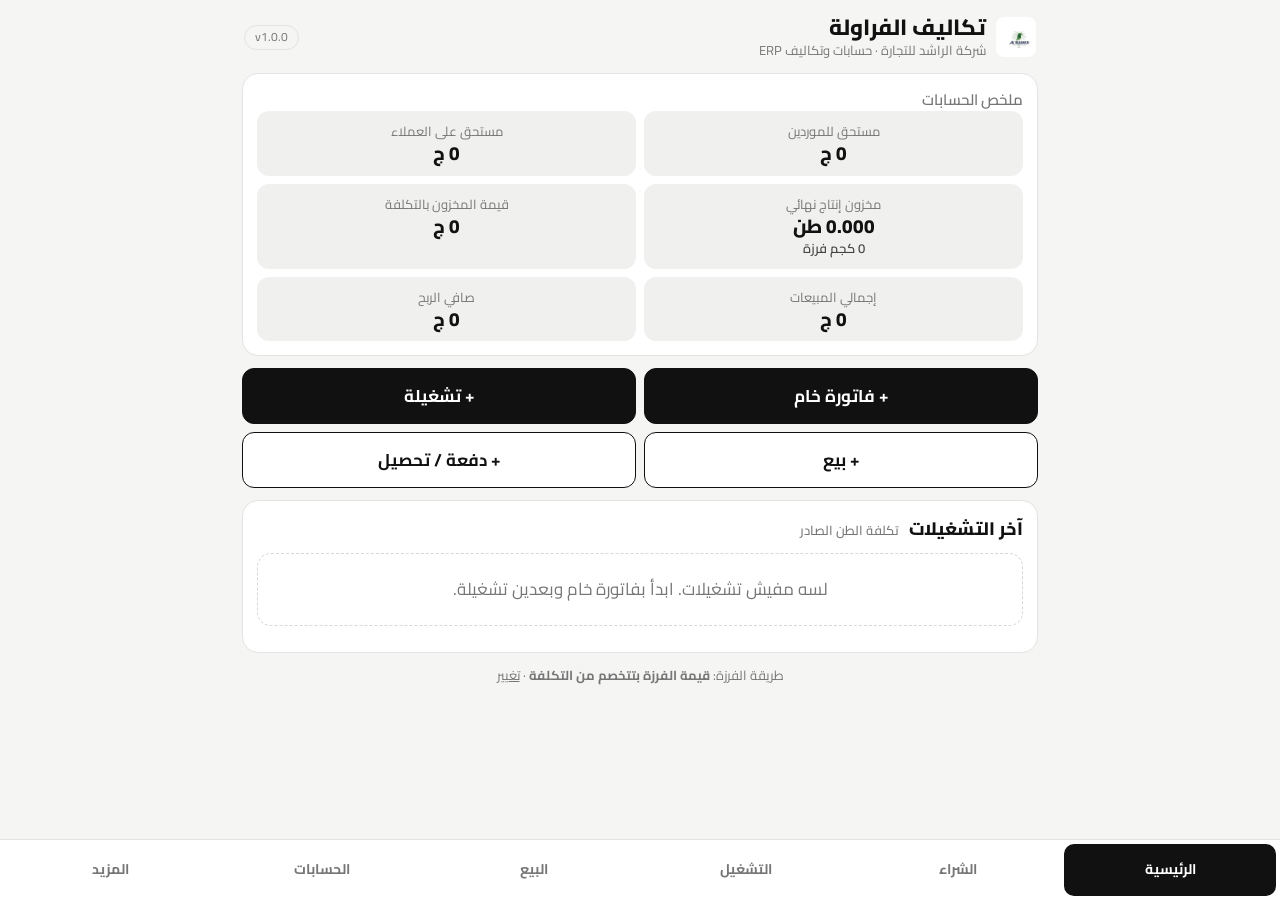
==== index.src.html @ 49f80266 "Strawberry ERP v1.0.0" ====
<!doctype html>
<html lang="ar" dir="rtl">
<head>
<meta charset="utf-8">
<meta name="viewport" content="width=device-width,initial-scale=1,viewport-fit=cover">
<meta name="robots" content="noindex,nofollow">
<title>تكاليف الفراولة — الراشد</title>
<meta name="theme-color" content="#111111">
<meta name="apple-mobile-web-app-capable" content="yes">
<meta name="mobile-web-app-capable" content="yes">
<meta name="apple-mobile-web-app-status-bar-style" content="default">
<meta name="apple-mobile-web-app-title" content="تكاليف الفراولة">
<link rel="manifest" href="manifest.webmanifest">
<link rel="apple-touch-icon" href="icon-180.png">
<link rel="icon" href="icon-192.png">
<link rel="stylesheet" href="style.css">
</head>
<body>
<div id="app">
 <header class="top">
  <div class="brand"><img src="icon-192.png" alt=""><div><h1>تكاليف الفراولة</h1><div class="sub">شركة الراشد للتجارة · حسابات وتكاليف ERP</div></div></div>
  <span class="ver" id="ver"></span>
 </header>
 <main id="main"><div class="empty">بيحمّل…</div></main>
</div>
<nav id="nav"></nav>
<div id="sheet" hidden></div>
<div id="rep" class="rep" hidden>
 <div class="repbar"><button class="btn" id="rClose">رجوع</button><button class="btn pri" id="rShare">مشاركة PDF</button><button class="btn" id="rPrint">طباعة</button></div>
 <div id="pages" class="pages"></div>
</div>
<datalist id="costCats"><option value="التعبئة بالسيزر"><option value="رسوم المصنع / التشغيل"><option value="عمالة"><option value="تجميد"><option value="تخزين مبرد"><option value="إكراميات"><option value="عمولات شراء"><option value="فحص / مصاريف أخرى"><option value="أخرى"></datalist>
<div id="toast"></div>
<div id="busy" class="busy" hidden><div>بيجهز الـ PDF…</div></div>
<script src="core.js"></script>
<script src="db.js"></script>
<script src="report.js"></script>
<script src="app.js"></script>
<script src="html2canvas.min.js" defer></script>
<script src="jspdf.umd.min.js" defer></script>
<script>
if('serviceWorker' in navigator){window.addEventListener('load',function(){navigator.serviceWorker.register('sw.js').then(function(r){r.update&&r.update();setInterval(function(){r.update()},3600000)});var had=!!navigator.serviceWorker.controller;navigator.serviceWorker.addEventListener('controllerchange',function(){if(had&&!window.__rl){window.__rl=1;location.reload()}})})}
</script>
</body>
</html>
---- style.css ----
[hidden]{display:none!important}
@font-face{font-family:'Cairo';font-style:normal;font-weight:200 1000;font-display:swap;src:url(fonts/cairo-arabic.woff2) format('woff2');unicode-range:U+0600-06FF,U+0750-077F,U+0870-08FF,U+200C-200E,U+2010-2011,U+204F,U+2E41,U+FB50-FDFF,U+FE70-FEFC}
@font-face{font-family:'Cairo';font-style:normal;font-weight:200 1000;font-display:swap;src:url(fonts/cairo-latin-ext.woff2) format('woff2');unicode-range:U+0100-02BA,U+02BD-02C5,U+02C7-02CC,U+02CE-02D7,U+02DD-02FF,U+1E00-1EFF,U+20A0-20AB,U+20AD-20C4,U+A720-A7FF}
@font-face{font-family:'Cairo';font-style:normal;font-weight:200 1000;font-display:swap;src:url(fonts/cairo-latin.woff2) format('woff2');unicode-range:U+0000-00FF,U+0131,U+0152-0153,U+02BB-02BC,U+02C6,U+02DA,U+02DC,U+2000-206F,U+20AC,U+2122,U+2212,U+2215,U+FEFF,U+FFFD}
:root{--ink:#111;--ink2:#444;--mut:#767676;--line:#e3e3e3;--bg:#f5f5f4;--card:#fff;--soft:#f0f0ef}
*{box-sizing:border-box;-webkit-tap-highlight-color:transparent}
html,body{margin:0;background:var(--bg);color:var(--ink);font-family:'Cairo',system-ui,sans-serif;font-size:17px;line-height:1.55}
body.modal{overflow:hidden}
#app{max-width:820px;margin:0 auto;padding:calc(env(safe-area-inset-top) + 8px) 12px calc(env(safe-area-inset-bottom) + 96px)}
.num,.v{font-variant-numeric:tabular-nums;direction:ltr;unicode-bidi:isolate}
a{color:inherit}
.top{display:flex;align-items:center;justify-content:space-between;gap:10px;padding:6px 2px 12px}
.top .brand{display:flex;align-items:center;gap:10px}.top img{height:40px;border-radius:8px}
.top h1{margin:0;font-size:22px;font-weight:800;line-height:1.2}.top .sub{color:var(--mut);font-size:13px}
.ver{font-size:12px;color:var(--mut);border:1px solid var(--line);border-radius:20px;padding:2px 10px;white-space:nowrap}
nav#nav{position:fixed;bottom:0;left:0;right:0;z-index:10;display:grid;grid-template-columns:repeat(6,1fr);background:#fff;border-top:1px solid var(--line);padding:4px 4px calc(env(safe-area-inset-bottom) + 4px)}
nav#nav button{font:inherit;font-size:14px;font-weight:700;border:0;background:none;color:var(--mut);padding:12px 2px;border-radius:10px;min-height:52px}
nav#nav button.on{color:#fff;background:var(--ink)}
.card{background:var(--card);border:1px solid var(--line);border-radius:16px;padding:14px;margin-bottom:12px}
.card h2{margin:0 0 10px;font-size:18px;font-weight:800}.card h2 small{font-weight:500;color:var(--mut);font-size:13px;margin-inline-start:6px}
.sum .lbl{color:var(--mut);font-size:15px;font-weight:600}
.sum .big{display:flex;align-items:baseline;justify-content:space-between;gap:8px;flex-wrap:wrap;margin:2px 0 12px}
.sum .egp{font-size:40px;font-weight:900;line-height:1.1}.sum .egp i{font-style:normal;font-size:20px;font-weight:700;margin-inline-start:4px}
.sum .usd{font-size:24px;font-weight:800;color:var(--ink2)}
.kpis{display:grid;grid-template-columns:repeat(3,minmax(0,1fr));gap:8px}.kpis.k2{grid-template-columns:repeat(2,minmax(0,1fr))}
.kpi{background:var(--soft);border-radius:12px;padding:10px 8px;text-align:center}
.kpi>b{display:block;font-size:19px;font-weight:800;line-height:1.3}.kpi>span{display:block;font-size:13px;color:var(--mut)}.kpi b small{font-size:12px;font-weight:600;color:var(--mut)}.kpi>em{display:block;font-style:normal;font-size:13px;color:var(--ink2);font-weight:600}
.btn{font:inherit;font-size:16px;font-weight:700;border:1.5px solid var(--ink);background:#fff;color:var(--ink);border-radius:12px;padding:12px;cursor:pointer;min-height:48px}
.btn.pri{background:var(--ink);color:#fff}.btn.ghost{border-color:#cfcfcf;font-weight:600}.btn.wide{width:100%;margin:8px 0}.btn.danger{border-style:dashed}
.btn.sm{font-size:14px;padding:6px 12px;min-height:38px}.btn:disabled{opacity:.4}
.quick{display:grid;grid-template-columns:1fr 1fr;gap:8px;margin-bottom:12px}.quick .btn{min-height:56px;font-size:17px}
.actions{display:grid;grid-template-columns:1fr 1fr;gap:8px;margin:12px 0}
.seg{display:flex;gap:4px;background:#e9e9e8;border-radius:12px;padding:4px;margin-bottom:12px;overflow-x:auto}
.seg button{flex:1 0 auto;font:inherit;font-size:15px;font-weight:700;border:0;background:none;color:var(--ink2);padding:10px 12px;border-radius:9px;min-height:44px;white-space:nowrap}
.seg button.on{background:#fff;color:var(--ink);box-shadow:0 1px 3px rgba(0,0,0,.12)}
.seg.in2{margin:0;background:#eee}
.list{display:flex;flex-direction:column;gap:8px;margin-bottom:12px}
.row{display:flex;justify-content:space-between;align-items:center;gap:10px;text-align:right;font:inherit;width:100%;background:#fff;border:1px solid var(--line);border-radius:14px;padding:12px 14px;cursor:pointer;color:var(--ink);min-height:60px}
.row b{font-weight:800}.row .amt{font-weight:800;font-size:18px;white-space:nowrap;text-align:left}.row .amt small{font-size:12px;color:var(--mut);font-weight:600;margin-inline-start:3px}
.mut{color:var(--mut)}.sm{font-size:13.5px}.cen{text-align:center;margin:-4px 0 10px}
.empty{color:var(--mut);text-align:center;padding:22px 10px;border:1.5px dashed #d8d8d8;border-radius:14px;margin-bottom:12px}.empty.sm{padding:10px;font-size:14px}
.menu{display:flex;flex-direction:column;gap:8px}
.vh{display:flex;align-items:center;justify-content:space-between;gap:8px;margin-bottom:10px}.vh h2{margin:0;font-size:20px;font-weight:800;text-align:center;flex:1}
.notice{background:#f0f0ef;border:1.5px solid #888;border-radius:12px;padding:10px 14px;font-size:15px;margin-bottom:12px}
.err{background:#fff;border:2px solid #111;border-radius:12px;padding:10px 14px;margin:10px 0;font-size:15px}.err ul{margin:4px 0 0;padding-inline-start:20px}
.wl{margin:0;padding-inline-start:20px;font-size:15px}
.foot{color:var(--mut);font-size:13px;text-align:center;margin-top:8px}
.tw{overflow-x:auto;margin:0 -4px}
table.t{width:100%;border-collapse:collapse;font-size:14.5px}table.t th{font-size:12.5px;color:var(--mut);font-weight:700;text-align:right;padding:6px 5px;border-bottom:1.5px solid #111;white-space:nowrap}
table.t td{padding:7px 5px;border-bottom:1px solid var(--line)}table.t td.v{text-align:left;white-space:nowrap}table.t .b{font-weight:800}
table.t tr.tt td{font-weight:800;border-top:2px solid #111;border-bottom:0}table.t tr.g td{background:var(--soft)}
table.st tr[data-act]{cursor:pointer}
.hint{font-size:12.5px;color:var(--mut);margin-top:6px}
.flt{display:flex;gap:8px;align-items:flex-end;margin-bottom:10px;flex-wrap:wrap}.flt label{flex:1;font-size:13px;color:var(--ink2);font-weight:600;min-width:120px}
.flt input{display:block;width:100%;font:inherit;font-size:16px;border:1.5px solid #d6d6d6;border-radius:10px;padding:9px 10px;margin-top:2px;direction:ltr;text-align:left}
.radio{display:flex;gap:10px;align-items:flex-start;padding:10px;border:1px solid var(--line);border-radius:12px;margin-bottom:8px;cursor:pointer}.radio input{width:22px;height:22px;margin-top:4px;accent-color:#111}
/* النماذج */
#sheet{position:fixed;inset:0;z-index:30;background:var(--bg);overflow:auto;-webkit-overflow-scrolling:touch}
.sh{max-width:820px;margin:0 auto}
.shb{position:sticky;top:0;z-index:2;display:flex;align-items:center;justify-content:space-between;gap:8px;padding:calc(env(safe-area-inset-top) + 8px) 12px 8px;background:rgba(245,245,244,.97);border-bottom:1px solid var(--line)}
.shb h2{margin:0;font-size:18px;font-weight:800;flex:1;text-align:center}
.shc{padding:12px 12px calc(env(safe-area-inset-bottom) + 40px)}
.grid{display:grid;grid-template-columns:minmax(0,1fr) minmax(0,1fr);gap:10px 12px}
.f label{display:block;font-size:14px;color:var(--ink2);font-weight:600;margin-bottom:3px}
.f .in{display:flex;align-items:center;border:1.5px solid #d6d6d6;border-radius:10px;background:#fff;overflow:hidden}
.f .in:focus-within{border-color:var(--ink)}.f .in.bad{border-color:#111;border-style:dashed}
.f input{flex:1;min-width:0;width:100%;border:0;outline:0;font:inherit;font-size:18px;font-weight:700;padding:10px;background:transparent;text-align:left;direction:ltr;min-height:46px}
.f input.txt{text-align:right;direction:rtl;font-size:16px;font-weight:600}
.f .u{color:var(--mut);font-size:13px;padding:0 10px;white-space:nowrap}
.f.full,.full{grid-column:1/-1}
.sel{width:100%;font:inherit;font-size:16px;font-weight:600;border:1.5px solid #d6d6d6;border-radius:10px;background:#fff;padding:10px;min-height:46px;color:var(--ink)}
.sec{grid-column:1/-1;font-size:14px;font-weight:800;color:var(--mut);border-top:1px solid var(--line);padding-top:10px;margin-top:4px}
.lines .ln{display:flex;flex-wrap:wrap;gap:6px;align-items:flex-end;background:#fff;border:1px solid var(--line);border-radius:12px;padding:8px;margin-bottom:8px;position:relative}
.lines .ln .sel{flex:1 1 100%;padding-inline-end:44px}
.lines .ln .li{flex:1 1 90px;font-size:12px;color:var(--mut);font-weight:600}
.lines .ln .li input{display:block;width:100%;font:inherit;font-size:17px;font-weight:700;border:1.5px solid #d6d6d6;border-radius:10px;padding:8px;direction:ltr;text-align:left;min-height:44px}
.lines .ln .li input.txt{direction:rtl;text-align:right;font-size:15px}
.lines .ln .lt{flex:1 1 100%;font-size:13px;color:var(--mut)}
.lines .ln .x{position:absolute;top:8px;left:8px;width:40px;height:44px;border:0;background:var(--soft);border-radius:10px;font-size:22px;color:var(--ink2)}
.lines .ln .li+.sel{flex:1 1 100%}
.checks{display:flex;flex-direction:column;gap:4px;max-height:280px;overflow:auto;border:1px solid var(--line);border-radius:10px;padding:6px;background:#fff}
.chk{display:flex;gap:8px;align-items:center;font-size:14.5px;padding:6px 4px}.chk input{width:22px;height:22px;accent-color:#111;flex:0 0 auto}
.fsum{background:#fff;border:1.5px solid #111;border-radius:14px;padding:10px 14px;margin-top:14px}
.fsum>div{display:flex;justify-content:space-between;gap:10px;padding:4px 0;border-bottom:1px solid var(--line);font-size:15px}.fsum>div:last-child{border-bottom:0}
.fsum>div.big b{font-size:20px;font-weight:900}.fsum>div>span{color:var(--ink2)}
details.est{border:1px solid var(--line);border-radius:12px;padding:8px 10px;background:#fff}details.est summary{font-weight:800;cursor:pointer;padding:6px 0}
.a2{grid-template-columns:1fr 1fr}
#toast{position:fixed;bottom:90px;left:50%;transform:translateX(-50%) translateY(20px);background:#111;color:#fff;padding:10px 18px;border-radius:12px;font-weight:700;opacity:0;transition:.25s;z-index:50;pointer-events:none}
#toast.on{opacity:1;transform:translateX(-50%)}
.busy{position:fixed;inset:0;background:rgba(255,255,255,.85);display:flex;align-items:center;justify-content:center;font-weight:800;font-size:18px;z-index:60}
/* عارض التقارير */
.rep{position:fixed;inset:0;background:#d9d9d7;overflow:auto;z-index:40;-webkit-overflow-scrolling:touch}
.repbar{position:sticky;top:0;z-index:2;display:flex;gap:8px;padding:calc(env(safe-area-inset-top) + 8px) 10px 8px;background:rgba(245,245,244,.97);border-bottom:1px solid var(--line)}
.repbar .btn{flex:1}
.pages{padding:12px 0 40px;display:flex;flex-direction:column;align-items:center;gap:12px}
.pw{overflow:hidden;box-shadow:0 2px 10px rgba(0,0,0,.15);background:#fff}.pw>.rp{transform-origin:top right}
.rhold{position:fixed;left:-10000px;top:0;width:794px}
/* صفحة التقرير A4 */
.rp{width:794px;height:1123px;position:relative;background:#fff;color:#111;overflow:hidden;direction:rtl;font-family:'Cairo',sans-serif;font-size:13px;line-height:1.45}
.rp .bg{position:absolute;top:0;left:0;width:794px;height:1123px}
.rp .ph{position:absolute;top:186px;left:50px;right:50px;display:flex;justify-content:space-between;align-items:flex-start;gap:10px;border-bottom:1.5px solid #111;padding-bottom:6px}
.rp .ph h1{margin:0;font-size:19px;font-weight:900;line-height:1.3}.rp .ph .meta{font-size:12px;color:#555}.rp .ph .dt{font-size:12px;text-align:left;white-space:nowrap;color:#333}.rp .ph .dt small{color:#777;font-size:10px}
.rp .pbody{position:absolute;top:252px;left:50px;right:50px;height:620px;overflow:hidden}
.rp .sign{position:absolute;top:894px;left:50px;display:flex;align-items:center;gap:8px}.rp .sign img{height:52px}.rp .sign b{display:block;font-size:14px;font-weight:800}.rp .sign span{font-size:11px;color:#666}
.rp .pno{position:absolute;top:960px;right:50px;font-size:10.5px;color:#666}
.rp h3{font-size:13.5px;font-weight:800;margin:8px 0 4px;display:flex;align-items:center;gap:8px}.rp h3:after{content:'';flex:1;height:1px;background:#ccc}
.rp table{width:100%;border-collapse:collapse;font-size:12px;background:rgba(255,255,255,.75)}.rp table.sm{font-size:11.5px}.rp table.xs{font-size:10.5px}
.rp th{background:#f1f1f0;font-weight:800;text-align:right;padding:4px 5px;border:1px solid #cfcfcf;font-size:10.5px;line-height:1.25}
.rp td{padding:3px 5px;border:1px solid #dcdcdc;vertical-align:top}.rp td.v{text-align:left;white-space:nowrap;font-variant-numeric:tabular-nums;direction:ltr}.rp td.b{font-weight:800}
.rp tr.tt td{font-weight:800;border-top:1.5px solid #111;background:#f6f6f5}.rp tr.g td{background:#f6f6f5;font-weight:700}
.rp .rk{display:grid;gap:8px;margin:2px 0 8px}.rp .rk.k4{grid-template-columns:1.4fr 1fr 1fr 1fr}.rp .rk.k3{grid-template-columns:1fr 1fr 1fr}
.rp .rk .m{border:1px solid #cfcfcf;border-radius:8px;padding:6px 10px;background:rgba(255,255,255,.85)}.rp .rk .m>span{display:block;font-size:10.5px;color:#555;font-weight:600}
.rp .rk .m b{display:block;font-size:17px;font-weight:900;line-height:1.3}.rp .rk .m>em{display:block;font-style:normal;font-size:10.5px;color:#444}
.rp .rk .m.main{background:#111;color:#fff;border-color:#111}.rp .rk .m.main>span,.rp .rk .m.main>em{color:#ddd}.rp .rk .m.main b{font-size:21px}
.rp .rn{font-size:10.5px;color:#444;margin:6px 0;line-height:1.5}.rp .rerr{border:1.5px dashed #111;padding:6px 10px;border-radius:8px;margin-bottom:6px;font-size:12px}
.rp .rinfo{border:1px solid #cfcfcf;border-radius:8px;padding:6px 10px;margin-bottom:8px;font-size:12px;background:rgba(255,255,255,.85)}
@media (max-width:380px){nav#nav button{font-size:12.5px}.kpi b{font-size:17px}}
@media print{@page{size:A4;margin:0}html,body{background:#fff}#app,#nav,#sheet,.repbar,#toast,#busy{display:none!important}
 .rep{position:static;background:#fff;overflow:visible}.pages{padding:0;gap:0;display:block}.pw{width:auto!important;height:auto!important;box-shadow:none;overflow:visible;page-break-after:always;break-after:page}.pw>.rp{transform:none!important}}
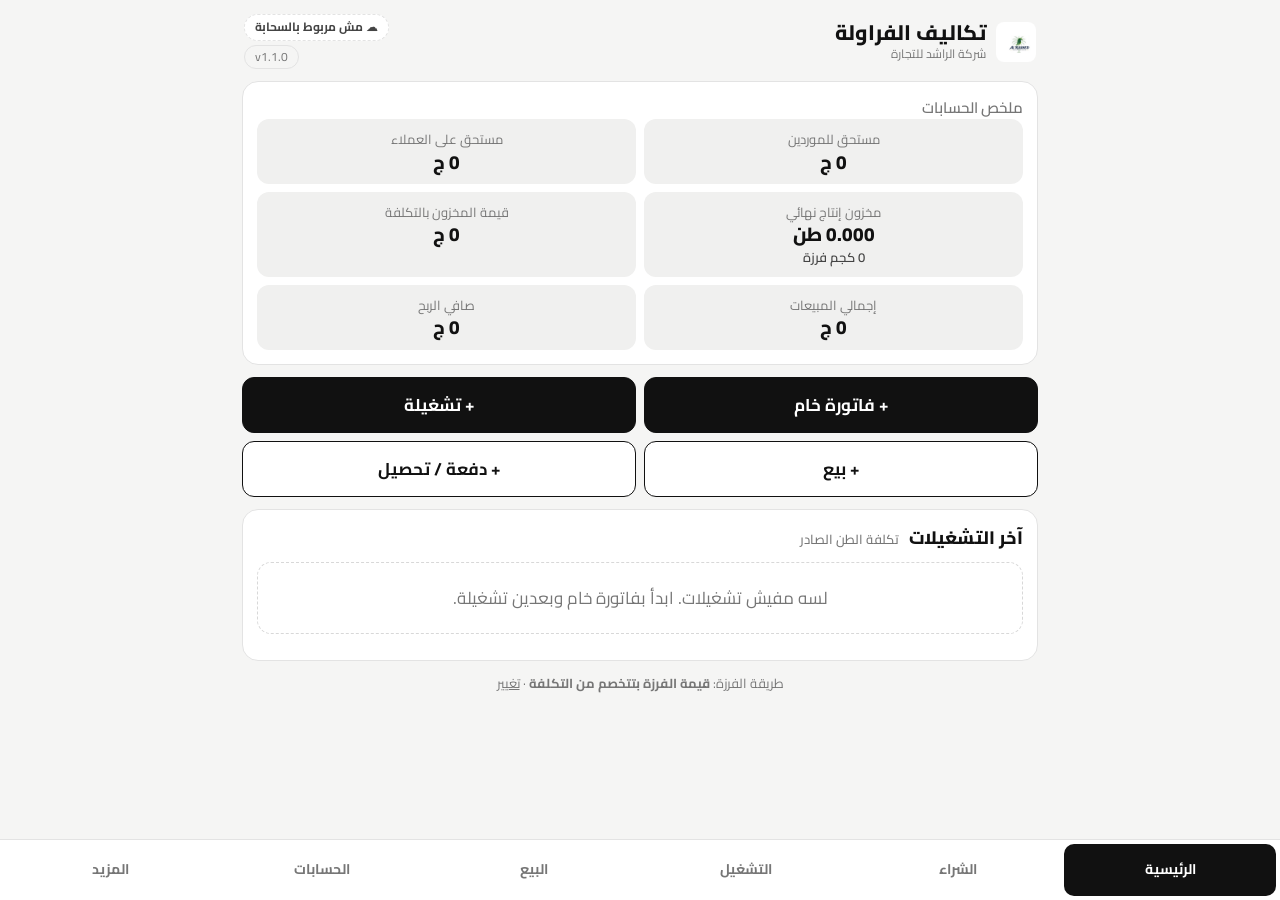
==== commit e61c3381: "v1.1.0: فرزة بسعر بيع فعلي + تحذير التكلفة المبدئية، مزامنة سحابية أوفلاين أولًا، نسخة احتياطية يومي" ====
--- a/index.src.html
+++ b/index.src.html
@@ -18,8 +18,8 @@
 <body>
 <div id="app">
  <header class="top">
-  <div class="brand"><img src="icon-192.png" alt=""><div><h1>تكاليف الفراولة</h1><div class="sub">شركة الراشد للتجارة · حسابات وتكاليف ERP</div></div></div>
-  <span class="ver" id="ver"></span>
+  <div class="brand"><img src="icon-192.png" alt=""><div><h1>تكاليف الفراولة</h1><div class="sub">شركة الراشد للتجارة</div></div></div>
+  <div class="tr"><button class="syncp off" id="sync" data-go="#/cloud">☁</button><span class="ver" id="ver"></span></div>
  </header>
  <main id="main"><div class="empty">بيحمّل…</div></main>
 </div>
@@ -32,8 +32,10 @@
 <datalist id="costCats"><option value="التعبئة بالسيزر"><option value="رسوم المصنع / التشغيل"><option value="عمالة"><option value="تجميد"><option value="تخزين مبرد"><option value="إكراميات"><option value="عمولات شراء"><option value="فحص / مصاريف أخرى"><option value="أخرى"></datalist>
 <div id="toast"></div>
 <div id="busy" class="busy" hidden><div>بيجهز الـ PDF…</div></div>
+<script src="config.js"></script>
 <script src="core.js"></script>
 <script src="db.js"></script>
+<script src="sync.js"></script>
 <script src="report.js"></script>
 <script src="app.js"></script>
 <script src="html2canvas.min.js" defer></script>
--- a/style.css
+++ b/style.css
@@ -10,8 +10,8 @@
 .num,.v{font-variant-numeric:tabular-nums;direction:ltr;unicode-bidi:isolate}
 a{color:inherit}
 .top{display:flex;align-items:center;justify-content:space-between;gap:10px;padding:6px 2px 12px}
-.top .brand{display:flex;align-items:center;gap:10px}.top img{height:40px;border-radius:8px}
-.top h1{margin:0;font-size:22px;font-weight:800;line-height:1.2}.top .sub{color:var(--mut);font-size:13px}
+.top .brand{display:flex;align-items:center;gap:10px;min-width:0;flex:1}.top .brand>div{min-width:0}.top img{height:40px;border-radius:8px}
+.top h1{margin:0;font-size:21px;font-weight:800;line-height:1.2;white-space:nowrap}.top .sub{color:var(--mut);font-size:12px;white-space:nowrap;overflow:hidden;text-overflow:ellipsis}
 .ver{font-size:12px;color:var(--mut);border:1px solid var(--line);border-radius:20px;padding:2px 10px;white-space:nowrap}
 nav#nav{position:fixed;bottom:0;left:0;right:0;z-index:10;display:grid;grid-template-columns:repeat(6,1fr);background:#fff;border-top:1px solid var(--line);padding:4px 4px calc(env(safe-area-inset-bottom) + 4px)}
 nav#nav button{font:inherit;font-size:14px;font-weight:700;border:0;background:none;color:var(--mut);padding:12px 2px;border-radius:10px;min-height:52px}
@@ -54,6 +54,10 @@
 .flt{display:flex;gap:8px;align-items:flex-end;margin-bottom:10px;flex-wrap:wrap}.flt label{flex:1;font-size:13px;color:var(--ink2);font-weight:600;min-width:120px}
 .flt input{display:block;width:100%;font:inherit;font-size:16px;border:1.5px solid #d6d6d6;border-radius:10px;padding:9px 10px;margin-top:2px;direction:ltr;text-align:left}
 .radio{display:flex;gap:10px;align-items:flex-start;padding:10px;border:1px solid var(--line);border-radius:12px;margin-bottom:8px;cursor:pointer}.radio input{width:22px;height:22px;margin-top:4px;accent-color:#111}
+.warnbox{background:#fff;border:2px solid #111;border-radius:14px;padding:12px 14px;margin-bottom:12px;font-size:15px}.warnbox b{font-size:16px}
+.tag{font-size:11px;font-weight:800;border:1.5px solid #111;border-radius:8px;padding:0 6px;display:inline-block;margin-top:2px}
+.syncp{font:inherit;font-size:12px;font-weight:700;border:1px solid var(--line);background:#fff;border-radius:20px;padding:3px 10px;white-space:nowrap;color:var(--ink2);max-width:46vw;overflow:hidden;text-overflow:ellipsis}.syncp.ok{border-color:#bbb}.syncp.warn{border:1.5px solid #111;color:#111}.syncp.off{border-style:dashed}
+.tr{flex-shrink:0;display:flex;flex-direction:column;align-items:flex-end;gap:4px}
 /* النماذج */
 #sheet{position:fixed;inset:0;z-index:30;background:var(--bg);overflow:auto;-webkit-overflow-scrolling:touch}
 .sh{max-width:820px;margin:0 auto}
@@ -112,7 +116,7 @@
 .rp .rk .m{border:1px solid #cfcfcf;border-radius:8px;padding:6px 10px;background:rgba(255,255,255,.85)}.rp .rk .m>span{display:block;font-size:10.5px;color:#555;font-weight:600}
 .rp .rk .m b{display:block;font-size:17px;font-weight:900;line-height:1.3}.rp .rk .m>em{display:block;font-style:normal;font-size:10.5px;color:#444}
 .rp .rk .m.main{background:#111;color:#fff;border-color:#111}.rp .rk .m.main>span,.rp .rk .m.main>em{color:#ddd}.rp .rk .m.main b{font-size:21px}
-.rp .rn{font-size:10.5px;color:#444;margin:6px 0;line-height:1.5}.rp .rerr{border:1.5px dashed #111;padding:6px 10px;border-radius:8px;margin-bottom:6px;font-size:12px}
+.rp .rwarn{border:2px solid #111;border-radius:8px;padding:6px 10px;margin-bottom:6px;font-size:11.5px;background:#fff}.rp .rn{font-size:10.5px;color:#444;margin:6px 0;line-height:1.5}.rp .rerr{border:1.5px dashed #111;padding:6px 10px;border-radius:8px;margin-bottom:6px;font-size:12px}
 .rp .rinfo{border:1px solid #cfcfcf;border-radius:8px;padding:6px 10px;margin-bottom:8px;font-size:12px;background:rgba(255,255,255,.85)}
 @media (max-width:380px){nav#nav button{font-size:12.5px}.kpi b{font-size:17px}}
 @media print{@page{size:A4;margin:0}html,body{background:#fff}#app,#nav,#sheet,.repbar,#toast,#busy{display:none!important}
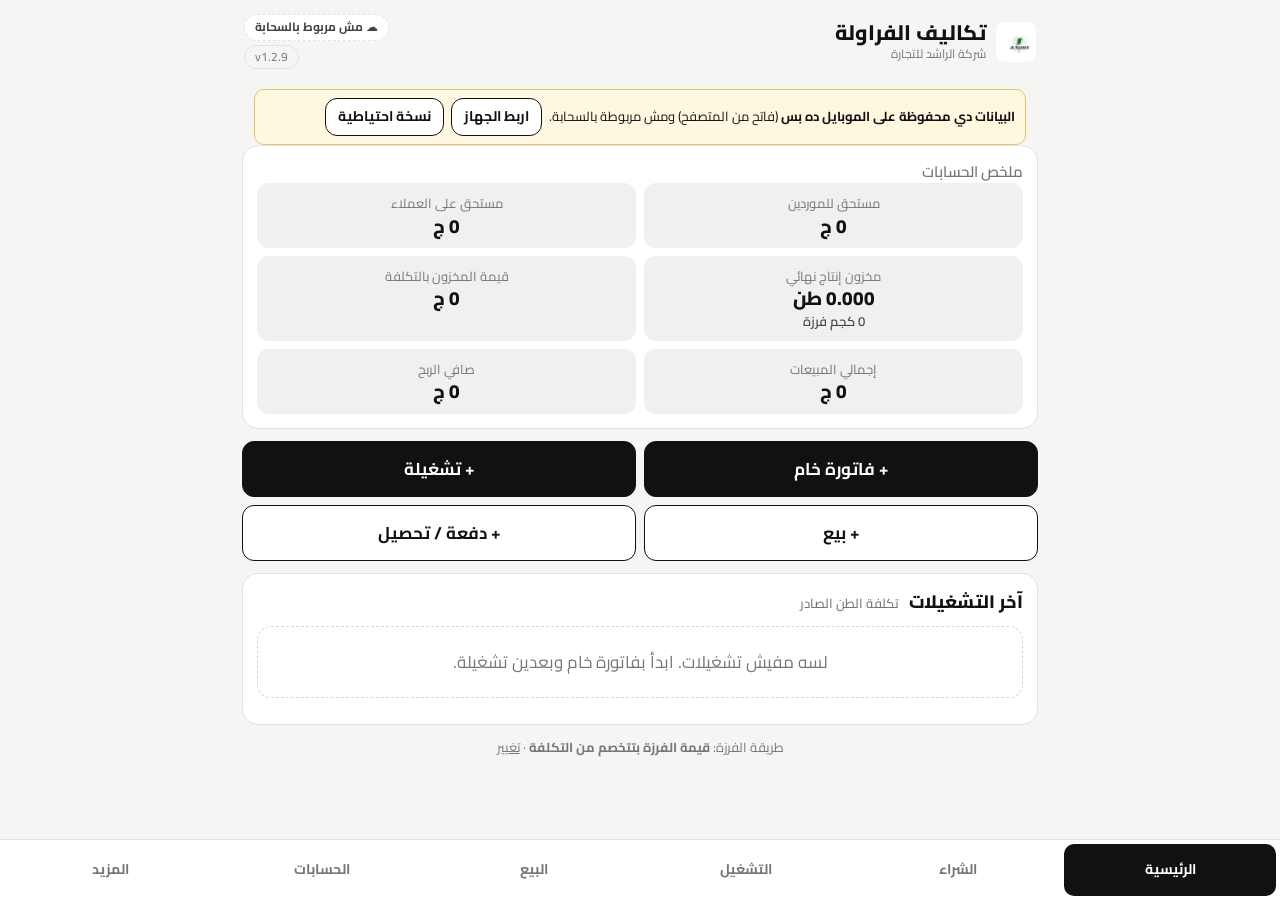
==== commit e916a883: "v1.2.9: updates can never wipe local data — stable DB name, open newer DB instead of silent empty me" ====
--- a/index.src.html
+++ b/index.src.html
@@ -21,6 +21,7 @@
   <div class="brand"><img src="icon-192.png" alt=""><div><h1>تكاليف الفراولة</h1><div class="sub">شركة الراشد للتجارة</div></div></div>
   <div class="tr"><button class="syncp off" id="sync" data-go="#/cloud">☁</button><span class="ver" id="ver"></span></div>
  </header>
+ <div id="bnr"></div>
  <main id="main"><div class="empty">بيحمّل…</div></main>
 </div>
 <nav id="nav"></nav>
@@ -41,7 +42,7 @@
 <script src="html2canvas.min.js" defer></script>
 <script src="jspdf.umd.min.js" defer></script>
 <script>
-if('serviceWorker' in navigator){window.addEventListener('load',function(){navigator.serviceWorker.register('sw.js').then(function(r){r.update&&r.update();setInterval(function(){r.update()},3600000)});var had=!!navigator.serviceWorker.controller;navigator.serviceWorker.addEventListener('controllerchange',function(){if(had&&!window.__rl){window.__rl=1;location.reload()}})})}
+if('serviceWorker' in navigator){window.addEventListener('load',function(){navigator.serviceWorker.register('sw.js').then(function(r){r.update&&r.update();setInterval(function(){r.update()},3600000)});var had=!!navigator.serviceWorker.controller;navigator.serviceWorker.addEventListener('controllerchange',function(){if(had&&!window.__rl){if(window.APP&&APP.F){window.__needReload=1;return}window.__rl=1;location.reload()}})})}
 </script>
 </body>
 </html>
--- a/style.css
+++ b/style.css
@@ -119,5 +119,68 @@
 .rp .rwarn{border:2px solid #111;border-radius:8px;padding:6px 10px;margin-bottom:6px;font-size:11.5px;background:#fff}.rp .rn{font-size:10.5px;color:#444;margin:6px 0;line-height:1.5}.rp .rerr{border:1.5px dashed #111;padding:6px 10px;border-radius:8px;margin-bottom:6px;font-size:12px}
 .rp .rinfo{border:1px solid #cfcfcf;border-radius:8px;padding:6px 10px;margin-bottom:8px;font-size:12px;background:rgba(255,255,255,.85)}
 @media (max-width:380px){nav#nav button{font-size:12.5px}.kpi b{font-size:17px}}
+/* v1.2: كشف الحساب والربحية */
+.rp table.rgrid{font-size:11.5px;margin-bottom:8px;background:rgba(255,255,255,.85)}.rp table.rgrid th{width:17%;background:#f6f6f5;font-weight:700;font-size:11px}.rp table.rgrid td{width:33%}
+.rp table.st td:nth-child(1){width:26px;text-align:center}.rp table.st td:nth-child(2){width:70px}.rp table.st td:nth-child(3){width:92px;font-size:10.5px}.rp table.st td:nth-child(4){width:40px;text-align:center}
+.rp table.st td:nth-child(6),.rp table.st td:nth-child(7){width:86px}.rp table.st td:nth-child(8){width:104px}.rp td.c{text-align:center!important}
+.rp .rwords{border:1px solid #111;border-radius:8px;padding:6px 10px;margin:8px 0 4px;font-size:12px;background:#fff}
+.rp .flag{display:inline-block;border:1px solid #111;border-radius:4px;padding:0 4px;font-size:9.5px;font-weight:800;line-height:1.5;margin-inline-start:4px}
+.rp tr.st2 td{background:#fbfbfa;font-weight:700;border-bottom:1.5px solid #999}.rp table.pd td:first-child{min-width:150px}.rp bdi{unicode-bidi:isolate}
+.arc .row{cursor:default}.arc .row .btn{flex:none}.arc .row .rb{flex:none;display:flex;gap:6px}.hist .row{align-items:flex-start}.hist .enote{margin-top:4px}
+.enote{color:#8a8a8a;font-size:11px;font-weight:300;line-height:1.45;margin-top:2px}
+.rp .enote{color:#8f8f8f;font-size:9px;font-weight:300;line-height:1.35;margin-top:1px}
 @media print{@page{size:A4;margin:0}html,body{background:#fff}#app,#nav,#sheet,.repbar,#toast,#busy{display:none!important}
  .rep{position:static;background:#fff;overflow:visible}.pages{padding:0;gap:0;display:block}.pw{width:auto!important;height:auto!important;box-shadow:none;overflow:visible;page-break-after:always;break-after:page}.pw>.rp{transform:none!important}}
+.t.st td:nth-child(3){min-width:190px}.t.st td:nth-child(2){min-width:84px}.t.st td:first-child{white-space:nowrap}
+#dlg{position:fixed;inset:0;z-index:45;background:rgba(0,0,0,.45);display:flex;align-items:center;justify-content:center;padding:16px;-webkit-overflow-scrolling:touch}
+#dlg[hidden]{display:none}
+#dlg .dlgb{background:#fff;border-radius:16px;padding:18px 16px 14px;width:100%;max-width:420px;max-height:calc(100vh - 32px);overflow:auto;box-shadow:0 10px 40px rgba(0,0,0,.25)}
+#dlg h3{margin:0 0 10px;font-size:18px}
+#dlg .dlgm{font-size:15px;line-height:1.6;margin-bottom:10px;color:var(--ink2)}
+#dlg .dlgf{display:block;margin-bottom:10px;font-size:13px;font-weight:600;color:var(--mut)}
+#dlg .dlgf span{display:block;margin-bottom:4px}
+#dlg .dlgf input,#dlg .dlgf select{display:block;width:100%;box-sizing:border-box;font:inherit;font-size:17px;font-weight:700;color:var(--ink);border:1.5px solid #d6d6d6;border-radius:10px;padding:10px;min-height:46px;background:#fff}
+#dlg .dlgf small{display:block;font-weight:400;margin-top:3px}
+#dlg .dlgerr{color:#b00020;font-size:14px;font-weight:700;min-height:2px;margin-bottom:6px}
+#dlg .dlga{display:flex;gap:8px}
+#dlg .dlga .btn{flex:1;min-height:46px}
+@media print{#dlg{display:none!important}}
+.lines .ln .li input.ltr{direction:ltr;text-align:left;font-size:16px;text-transform:uppercase}
+.conts .ln .cn{flex:1 1 100%;color:var(--ink);font-size:14px;padding-inline-end:48px}
+.conts .quick{margin-top:2px}
+.t.st .subs{max-width:250px;white-space:normal;font-size:12px;color:var(--ink2);line-height:1.5;margin-top:4px;font-weight:400}
+.t.st .subs div{padding:3px 0;border-top:1px dashed #e3e3e3}
+.conts .ln .li{flex:1 1 40%}
+.rp tr.sub td{border-top:0;padding-top:1px;padding-bottom:1px;font-size:9.5px;color:#333}
+.rp tr.sub td.d{padding-inline-start:12px;white-space:nowrap}.rp tr.sub td.ldc{padding-inline-start:12px;white-space:normal;color:#555}
+.rp tr.sub+tr:not(.sub) td{border-top:1px solid #cfcfcf}
+.rp .inv td,.rp .inv th{font-size:11px}
+.rp .inv td.v,.rp .inv td.c{white-space:nowrap}
+.rp .invtot{display:flex;gap:8px;margin:8px 0}
+.sups .ln.auto,.costs .ln.auto{background:#fafaf9;border-style:dashed}
+.sups .ln .at,.costs .ln .at{flex:1 1 60%;color:var(--ink);font-size:14px;line-height:1.55}
+.sups .ab,.costs .ab{display:inline-block;font-size:11px;font-weight:800;color:#555;border:1px solid #bbb;border-radius:6px;padding:0 6px;margin-inline-end:4px}
+.sups .short{color:#b00020;font-weight:800;font-size:13px}
+.sups .hint .btn,.costs .hint .btn{margin-top:4px}
+#dlg .dlgb[data-kind="perCtn"] .dlgf{display:flex;align-items:center;gap:8px;margin:6px 0}
+#dlg .dlgb[data-kind="perCtn"] .dlgf span{flex:1;font-size:14px}
+#dlg .dlgb[data-kind="perCtn"] .dlgf input{width:96px;flex:0 0 96px}
+.ossel{width:100%;padding:10px;border:1px solid #ccc;border-radius:10px;background:#fff;font:inherit}
+.bomh{font-size:15px;margin:14px 0 6px}
+.ldb{flex-basis:100%;width:100%;border-top:1px dashed #ccc;margin-top:6px;padding-top:6px}
+.ldb .ldh{font-size:13px;color:#555;font-weight:700;display:flex;flex-wrap:wrap;gap:6px;align-items:center}
+.ldb .ln.auto{background:#fafaf9;border-style:dashed}
+.ldb .ab{display:inline-block;font-size:11px;font-weight:800;color:#555;border:1px solid #bbb;border-radius:6px;padding:0 6px;margin-inline-end:4px}
+.ldb .short{color:#b00020;font-weight:800;font-size:13px}
+.ldb .ln .at{flex:1 1 60%;font-size:14px;line-height:1.55}
+/* v1.2.8 توزيع البيع على التشغيلات */
+.albk{margin:8px 0;border:1px solid var(--line);border-radius:12px;padding:8px 10px;background:#fff}.albk .lbl{font-weight:700;margin-bottom:4px}
+.lt.al{display:block;font-size:.92em;line-height:1.6}.aled{display:flex;flex-direction:column;gap:4px;width:100%}.alr{display:flex;gap:6px;align-items:center}.alr .sel{flex:1}
+.alb .hint .btn{margin-inline-start:6px}
+
+/* v1.2.9: تنبيه ثابت */
+#bnr:empty{display:none}
+.bnr{margin:8px 12px 0;padding:8px 10px;border:1px solid #e0c36a;background:#fff8e1;border-radius:10px;font-size:13px;line-height:1.7}
+.bnr.bad{border-color:#d9534f;background:#fdecea}
+.bnr .btn{margin-inline-start:4px}
+@media print{#bnr{display:none}}
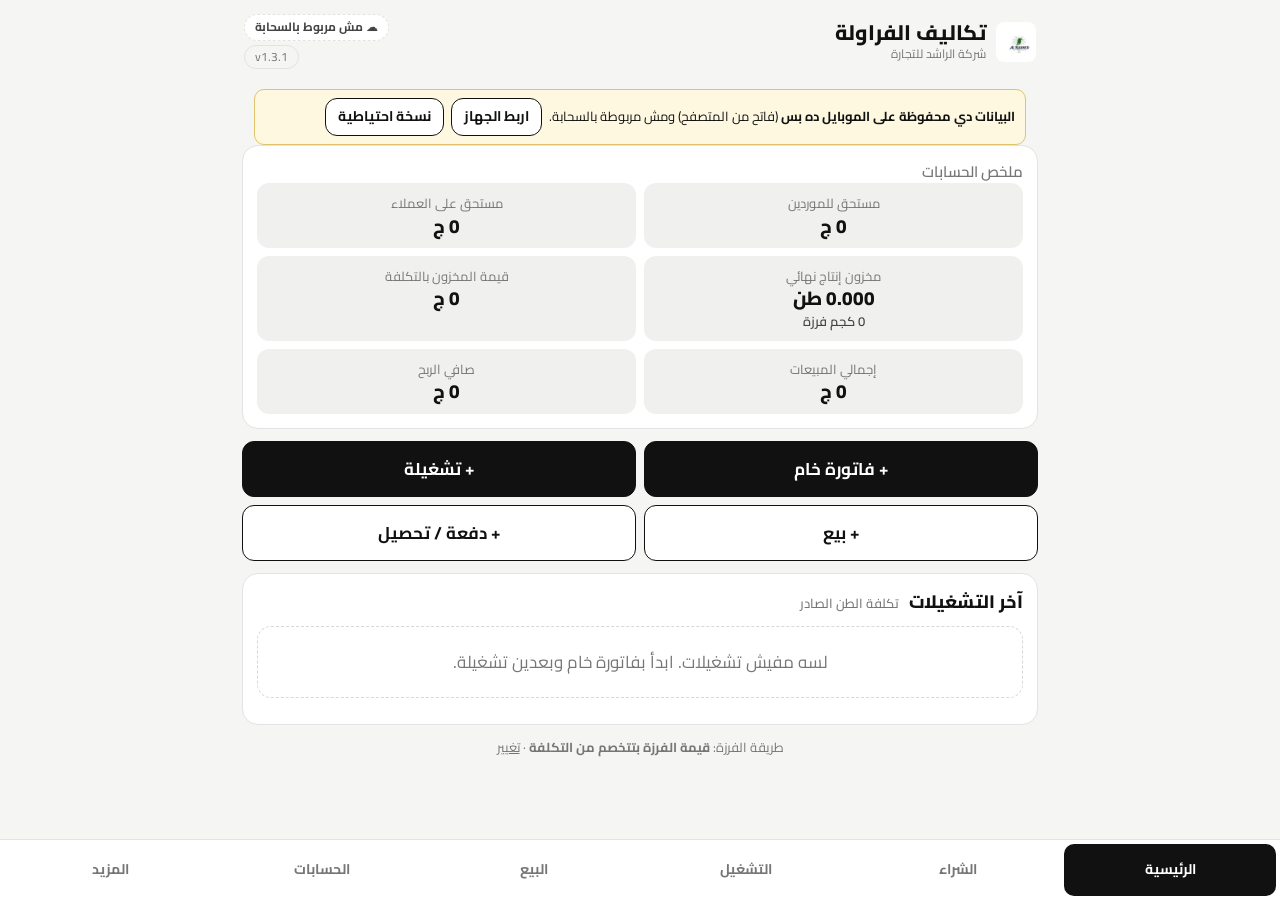
==== commit 7a627ad8: "v1.3.1: تكلفة الحاوية / الفاتورة — تفصيلي: اختيار حاوية أو فاتورة، ملخص ثم أقسام بترتيب الشغل (تشغيل" ====
--- a/index.src.html
+++ b/index.src.html
@@ -27,7 +27,7 @@
 <nav id="nav"></nav>
 <div id="sheet" hidden></div>
 <div id="rep" class="rep" hidden>
- <div class="repbar"><button class="btn" id="rClose">رجوع</button><button class="btn pri" id="rShare">مشاركة PDF</button><button class="btn" id="rPrint">طباعة</button></div>
+ <div class="repbar"><button class="btn" id="rClose">رجوع</button><button class="btn pri" id="rShare">مشاركة PDF</button><button class="btn" id="rPrint">طباعة</button><button class="btn" id="rMode" hidden>شكل A4</button></div>
  <div id="pages" class="pages"></div>
 </div>
 <datalist id="costCats"><option value="التعبئة بالسيزر"><option value="رسوم المصنع / التشغيل"><option value="عمالة"><option value="تجميد"><option value="تخزين مبرد"><option value="إكراميات"><option value="عمولات شراء"><option value="فحص / مصاريف أخرى"><option value="أخرى"></datalist>
--- a/style.css
+++ b/style.css
@@ -184,3 +184,31 @@
 .bnr.bad{border-color:#d9534f;background:#fdecea}
 .bnr .btn{margin-inline-start:4px}
 @media print{#bnr{display:none}}
+/* v1.3.0: تفصيل التكاليف */
+table.t.cb{font-size:15.5px}table.t.cb th{font-size:13px}table.t.cb td{padding:8px 5px;vertical-align:top}table.t.cb td.v{font-variant-numeric:tabular-nums;direction:ltr}
+table.t.cb tr.g td{font-size:15px}table.t.cb tr.st2 td{font-weight:800;background:#f6f6f5;border-top:1.5px solid #999}
+table.t.cb .cq{font-size:12.5px;color:var(--mut);font-weight:500;margin-top:2px;line-height:1.4}table.t.cb td:first-child{padding-inline-start:2px}
+details.dd>summary{cursor:pointer;list-style:none;line-height:1.6;font-size:16px}details.dd>summary::-webkit-details-marker{display:none}
+details.dd>summary:after{content:'⌄';float:left;font-size:20px;line-height:1;color:var(--mut)}details.dd[open]>summary{margin-bottom:8px;border-bottom:1px solid var(--line);padding-bottom:8px}
+details.dd[open]>summary:after{content:'⌃'}
+.ci{display:grid;grid-template-columns:1fr 1fr;gap:6px;margin-bottom:10px}.ci>div{background:var(--soft);border-radius:10px;padding:6px 9px}.ci>div>span{display:block;font-size:12px;color:var(--mut)}.ci b{font-size:14.5px}
+.rp table.cd td:first-child{min-width:190px}.rp table.cd td:nth-child(6){background:#f8f8f7}
+.rp table.cs td{padding:1px 5px;line-height:1.3}.rp table.cs th{padding:2px 5px}.rp table.cs{font-size:10px}.rp .rt:has(table.cs) h3{margin-top:2px}.rp .rt:has(table.cs) table.rgrid{margin-bottom:4px}.rp .rt:has(table.cs) table.rgrid td,.rp .rt:has(table.cs) table.rgrid th{padding:2px 5px}
+
+/* v1.3.1: تكلفة الحاوية / الفاتورة — تفصيلي */
+.rp .chd{display:flex;flex-wrap:wrap;align-items:baseline;gap:4px 10px;border-bottom:1.5px solid #111;padding:2px 0 4px;margin:2px 0 6px}.rp .chd>b{font-size:16px;font-weight:900}.rp .chd>span{font-size:11.5px;color:#444}
+.rp table.cc{font-size:11.5px}.rp table.cc td{padding:2px 6px;line-height:1.35}.rp table.cc th{padding:3px 6px}.rp table.cc td:first-child{width:46%}.rp table.cc th:not(:first-child){text-align:left}.rp table.cc tr.g td{background:#f3f3f2;font-size:11.5px;padding-top:4px}
+.rp table.cx td:first-child{width:52%}.rp .rt:has(table.cc) h3{margin-top:7px}
+.rp table.pd2 td:first-child{width:44%;line-height:1.5}.rp table.pd2 tr.g1 td{border-top:1.5px solid #bbb}.rp table.pd2 td.ind{padding-inline-start:16px}
+/* عرض القراءة على الموبايل */
+#rep.flow .pw{display:none}#rep:not(.flow) .rpf{display:none}
+.rp.rpf{width:auto;height:auto;max-width:794px;margin:0 8px;overflow:visible;padding:14px 12px 20px;border-radius:10px;box-shadow:0 2px 10px rgba(0,0,0,.12);font-size:14px}
+.rpf .fh{border-bottom:1.5px solid #111;padding-bottom:6px;margin-bottom:8px}.rpf .fh h1{margin:0;font-size:19px;font-weight:900;line-height:1.35}.rpf .fh .meta{font-size:12.5px;color:#555}.rpf .fh .dt{font-size:12px;color:#666;margin-top:2px}
+.rpf .tsc{overflow-x:auto;-webkit-overflow-scrolling:touch}.rpf table,.rpf table.sm,.rpf table.xs,.rpf table.cc{font-size:13px}.rpf th{font-size:12px}.rpf td{padding:5px 5px}
+.rpf .rk.k4,.rpf .rk.k5{grid-template-columns:1fr 1fr}.rpf .rk .m b{font-size:17px}.rpf .rk .m.main b{font-size:19px}.rpf .rn{font-size:12.5px}.rpf table.rgrid th{width:24%}.rpf table.rgrid{font-size:12.5px}
+.rpf hr.rbrk{border:0;border-top:2px dashed #bbb;margin:18px 0 10px}.rpf .fsign{display:flex;align-items:center;gap:8px;margin-top:16px}.rpf .fsign img{height:44px}.rpf .fsign b{display:block;font-size:14px}.rpf .fsign span{font-size:11.5px;color:#666}
+.rpf table.cc td:first-child,.rpf table.pd2 td:first-child{width:auto;min-width:120px}
+/* الشاشة */
+.csh h3.sech{font-size:15px;margin:14px 0 6px;font-weight:800}.csh .kpis.cs4{margin:10px 0}.csh .kpi em{font-style:normal}
+table.t.cc tr.tt td{font-weight:800;border-top:1.5px solid #999}table.t.cc tr.g td{background:var(--soft)}
+@media print{.rpf{display:none!important}#rep.flow .pw{display:block!important}}
